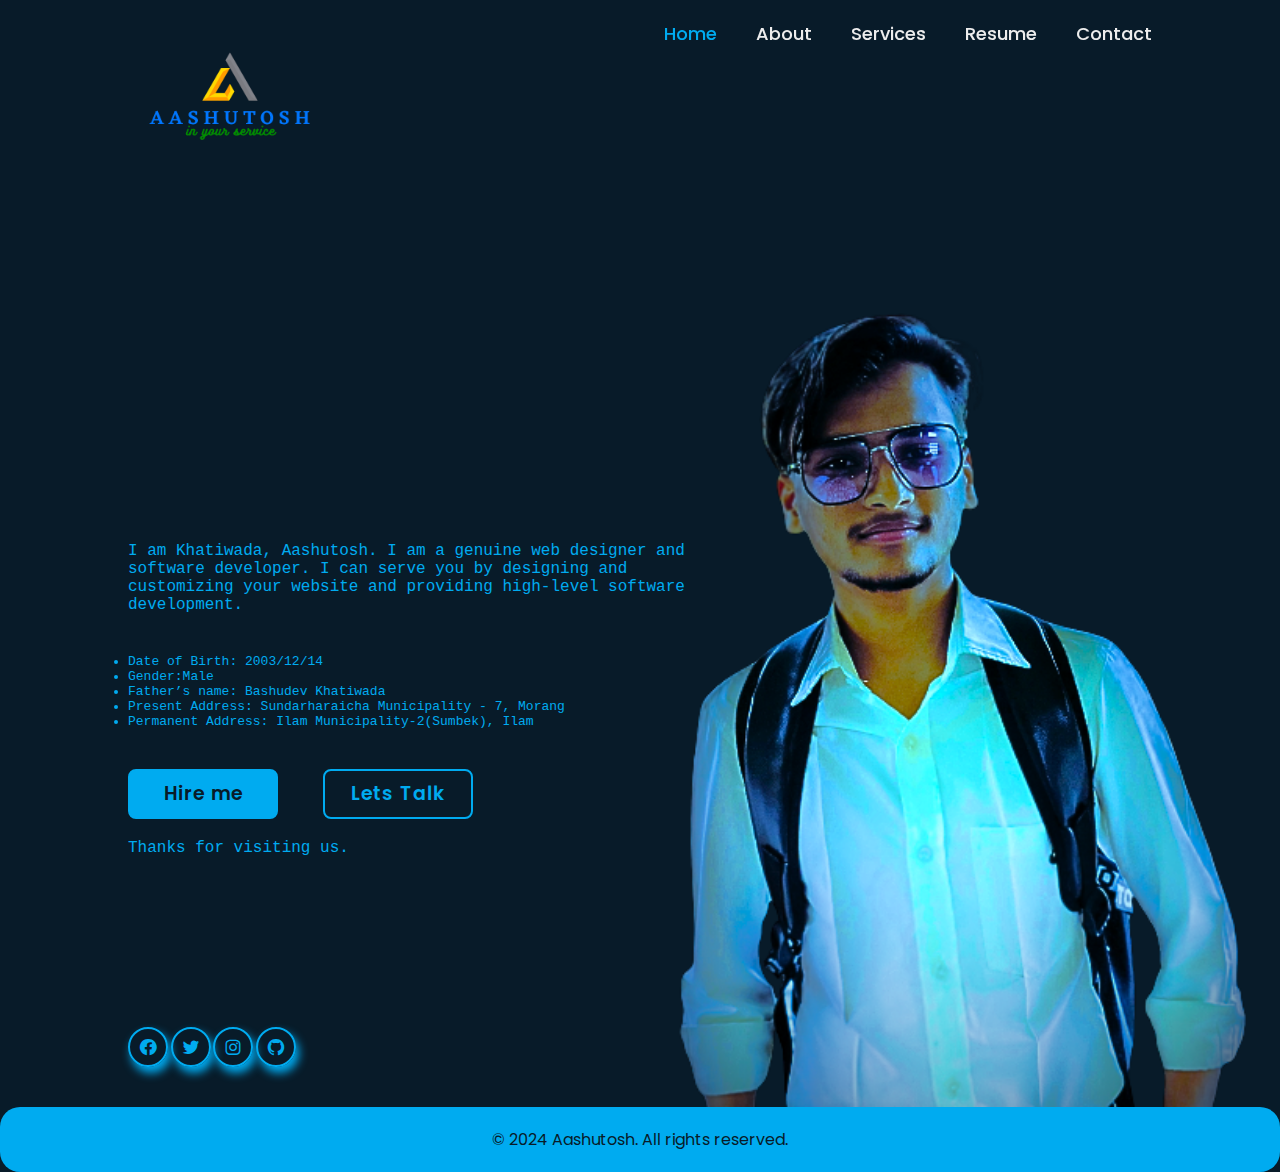
==== About.html @ a36c3324 "Add files via upload" ====
<!DOCTYPE html>
<html lang="en">
<head>
    <meta charset="UTF-8">
    <meta name="viewport" content="width=device-width, initial-scale=1.0">
    <title>Aashutosh Khatiwada</title>
    <link rel="icon" href="mathi.png" type="image/png">
    <link rel="stylesheet" href="style.css">
    <link href='https://unpkg.com/boxicons@2.1.4/css/boxicons.min.css' rel='stylesheet'>
</head>
<body>
    <header >
      <a href="https://aashutoshkhatiwada.com.np/">  <img class="log" src="aa.png" alt=""></a>
        
    </header>
    <header class="header">
        <a href="https://aashutoshkhatiwada.com.np/" class="logo"><h1></h1></a>
        <nav class="navbar">
            <a href="https://aashutoshkhatiwada.com.np/"target="_blank" class="active">Home</a>
            <a href="About.html"target="_blank">About</a>
            <a href="services.html"target="_blank">Services</a>
            <a href="Aashu.pdf"target="_blank">Resume</a>
            <a href="Contact.html"target="_blank">Contact</a>
        </nav>
    </header>
    <section class="home">
        <div class="home-content">
            <h1>About me:</h1>
            <h3>Software Developer.</h3>
            <p>I am Khatiwada, Aashutosh. I am a genuine web designer and software developer. I can serve you by designing and customizing your website and providing high-level software development. 
            <li class="details">Date of Birth: 2003/12/14</li>
            <li class="details">Gender:Male</li>
            <li class="details">  Father’s name: Bashudev Khatiwada </li>
            <li class="details"> Present Address: Sundarharaicha Municipality - 7, Morang </li>
            <li class="details">Permanent Address: Ilam Municipality-2(Sumbek), Ilam</li></p>
            <div class="btn-box">
                <a href="https://www.facebook.com/profile.php?id=61553561981287" target="_blank">Hire me</a>
                <a href="mailto:aashutoshphoenix@gmail.com">Lets Talk</a>

            </div>
              <p>Thanks for visiting us.</p>
        </div>
        <div class="home-sci">
            <a href="https://www.facebook.com/aashutoshktwd" target="_blank"><i class='bx bxl-facebook-circle'></i></a>
            <a href="https://twitter.com/Aashutosh1214" target="_blank"><i class='bx bxl-twitter'></i></a>
            <a href="https://www.instagram.com/aashutosh_ktwd/" target="_blank"><i class='bx bxl-instagram'></i></a>
            <a href="https://github.com/aaaashutosh" target="_blank"><i class='bx bxl-github'></i></a>
            <span class="home-imgHover"></span>
        </div>
    </section>
    <footer class="footer">&copy; 2024 Aashutosh. All rights reserved.</footer>
</body>
</html>
---- style.css ----
@import url('https://fonts.googleapis.com/css?family=Poppins');
* {
    margin: 0;
    padding: 0;
    box-sizing: border-box;
    font-family: 'Poppins','sans-serif';
}
body{
   background: #081b29;
}
.log {
    height: 200px;
    margin-left: 130px;
    transition: transform 0.3s ease; 
}

.log:hover {
    transform: scale(1.5px); 
}
.header{
    position: fixed;
    top: 0;
    left: 0;
    width: 100%;
    padding: 20px 10%;
    background: transparent;
    display: flex;
    justify-content: space-between;
    align-items:center;
    z-index: 100;
    overflow: hidden;
    transition: .5s;
}
.logo{
    position: relative;
    font-size: 25px;
    color: #ededed;
    text-decoration: none;
    font-weight: 600;
}
.logo::before{
    content: '';
    position: absolute;
    top:0;
    right: 0;
    width: 100%;
    height: 100%;
    background: #081b29;
    animation: showRight 1s ease forwards;
    animation-delay: .4s;
}

.navbar a{
    font-size: 18px;
    color: #ededed;
    text-decoration: none;
    font-weight: 500;
    margin-left: 35px;
    transition: .3s;
}
.navbar a:hover,a.active {
    color: #00abf0;
}
.home {
    height: 100vh;
    background: url('final.png') no-repeat;
    background-size: contain;
    background-position: right;
    display: flex;
    align-items: center;
    padding: 0 10%;
    position: relative;
}


.home-content{
    max-width: 600px;
}
.home-content h1{
    position: relative;
    color: #ededed;
    font-size: 56px;
    font-weight: 700;
    line-height: 1.2;
}
.home-content h1::before{
    content: '';
    position: absolute;
    top:0;
    right: 0;
    width: 100%;
    height: 100%;
    background: #081b29;
    animation: showRight 1s ease forwards;
    animation-delay: 1s;
}

.home-content h3{
    font-family: monospace;
    position: relative;
    font-size: 32px;
    font-weight: 700;
    color: #00abf0;
    
}
.home-content h3::before{
    content: '';
    position: absolute;
    top:0;
    right: 0;
    width: 100%;
    height: 100%;
    background: #081b29;
    animation: showRight 1s ease forwards;
    animation-delay: 1.3s;
}
.home-content p{
    font-family: monospace;
    border-radius: 20px;
    font-size: 16px;
    margin: 20px 0 40px;
    color: #00abf0;
    transition: 1s;
}
.home-content p:hover{
    box-shadow: 3px 6px 10px #00abf0;
}
.home-content .btn-box{
    display: flex;
    justify-content: space-between;
width: 345px;
height: 50px;
}
.btn-box a{
    position: relative;
    display: inline-flex;
    width: 150px;
    height: 100%;
    background: #00abf0;
    border: 2px solid #00abf0;
    border-radius: 8px;
    font-size: 19px;
    color: #081b29;
    text-decoration: none;
    font-weight: 600;
    letter-spacing: 1px;
    justify-content: center;
    align-items: center;
    z-index: 1;
    overflow: hidden;
    transition: .5s;
}
.btn-box a:nth-child(2){
background: transparent;
color: #00abf0;
}
.btn-box a:nth-child(2):hover{
    color:#081b29
}
.btn-box a:nth-child(2)::before{
    background: #00abf0 ;
}
.btn-box a::before{
    content: '';
    position: absolute;
    top: 0;
    left: 0;
    width: 0;
    height: 100%;
    background: #081b29;
    z-index: -1;
    transition: .5s;
}
.btn-box a:hover::before{
    width: 100%;
}
.btn-box a:hover{
    color: #00abf0;
}
.home-sci{
    position: absolute;
    bottom: 40px;
    width: 170px;
    display: flex;
    justify-content: space-between;
}
.home-sci a{
    position: relative;
    display: inline-flex;
    justify-content: center;
    align-items: center;
    width: 40px;
    height: 40px;
    background:transparent ;
    border:2px solid #00abf0;
    border-radius: 50%;
    font-size: 20px;
    color: #00abf0;
    text-decoration: none;
    z-index: 1;
    overflow: hidden;
    transition: .5s;
    box-shadow: 3px 6px 10px #00abf0
}
.home-sci a:hover{
    color: #081b29;
}
.home-sci a::before{
    content:'';
    position: absolute;
    top: 0;
    left: 0;
    width: 0;
    height: 100%;
    height: 100%;
    background: #00abf0;
    z-index: -1;
    transition: .5s;
}
.home-sci a:hover::before{
    width: 100%;
}
.imgHover {
    overflow: hidden;
    position: relative;
    width: 200px; /* Adjust the width as needed */
    height: 200px; /* Adjust the height as needed */
  }
  
  .imgHover img {
    width: 100%;
    height: 100%;
    object-fit: cover;
    transition: transform 0.3s ease; /* Add a smooth transition effect */
  }
  
  .imgHover:hover img {
    transform: scale(1.2); /* Add the zoom effect on hover */
  }

@keyframes showRight{
    100%{
        width: 0;
    }
}
.footer {
    border-radius: 20px;
    background: #00abf0;
    width: 100%; 
    color: #081b29;
    text-align: center; 
    padding: 20px;
    box-sizing: border-box; 
}
.footer:p{
    font-size: medium;
    font-family: Georgia, 'Times New Roman', Times, serif;
}
.details{
    color: #00abf0;
    font-family: monospace;
}
details:hover{
    zoom: 10px;
}
.socmed{
    font-weight: bold;
}
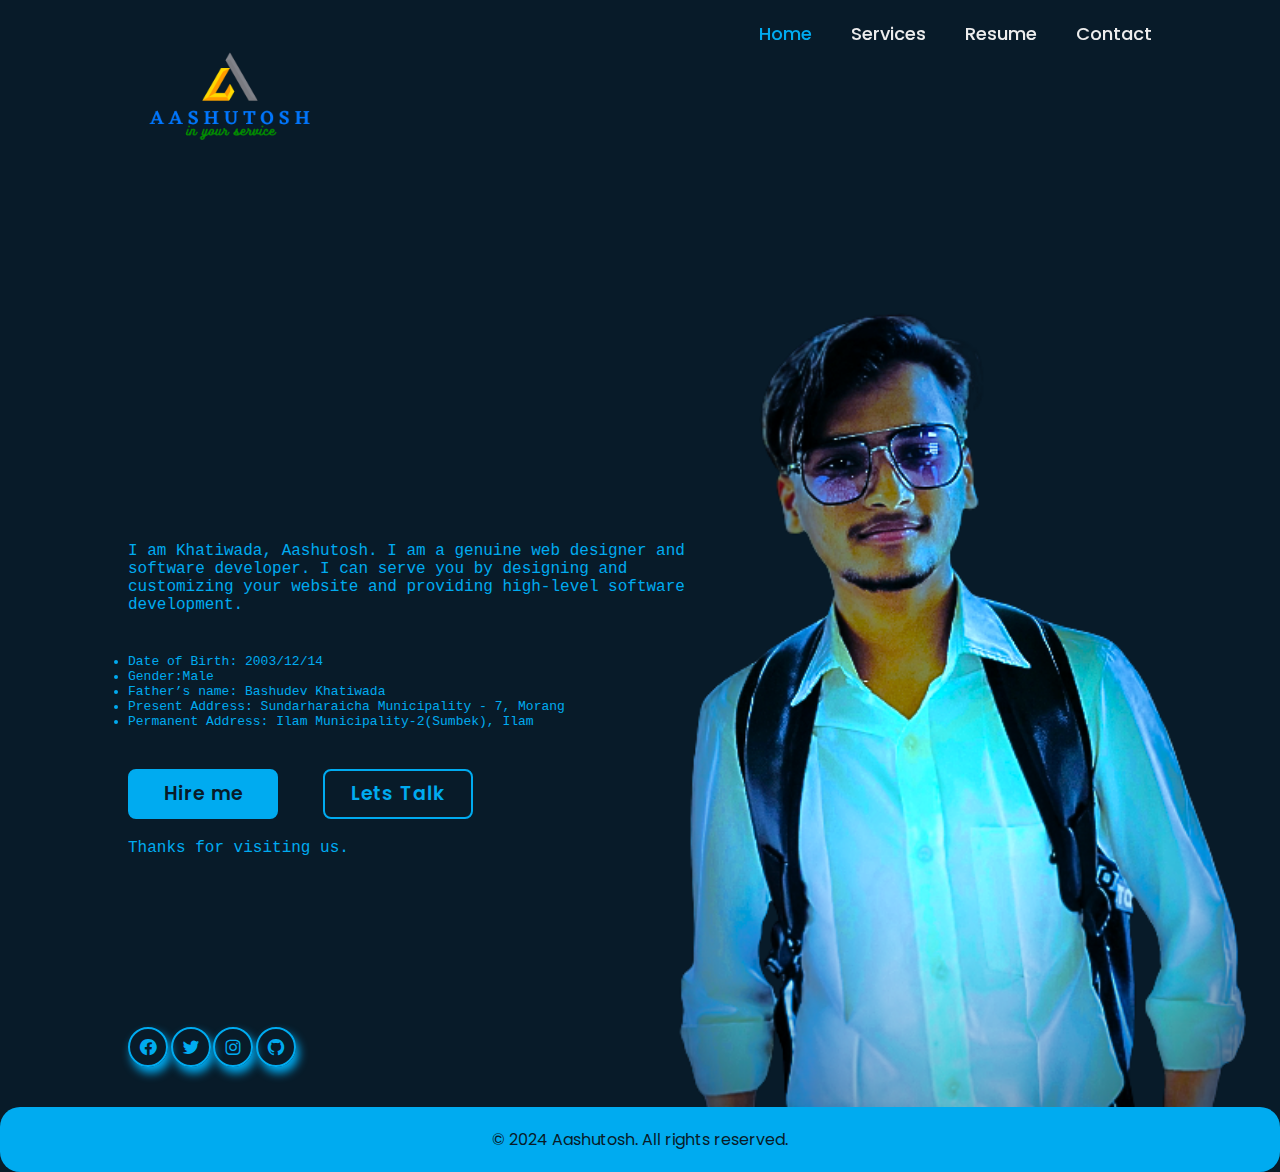
==== commit c789066e: "Update About.html" ====
--- a/About.html
+++ b/About.html
@@ -17,10 +17,10 @@
         <a href="https://aashutoshkhatiwada.com.np/" class="logo"><h1></h1></a>
         <nav class="navbar">
             <a href="https://aashutoshkhatiwada.com.np/"target="_blank" class="active">Home</a>
-            <a href="About.html"target="_blank">About</a>
-            <a href="services.html"target="_blank">Services</a>
-            <a href="Aashu.pdf"target="_blank">Resume</a>
-            <a href="Contact.html"target="_blank">Contact</a>
+            <a href="About.html>About</a>
+            <a href="services.html">Services</a>
+            <a href="Aashu.pdf">Resume</a>
+            <a href="Contact.html">Contact</a>
         </nav>
     </header>
     <section class="home">
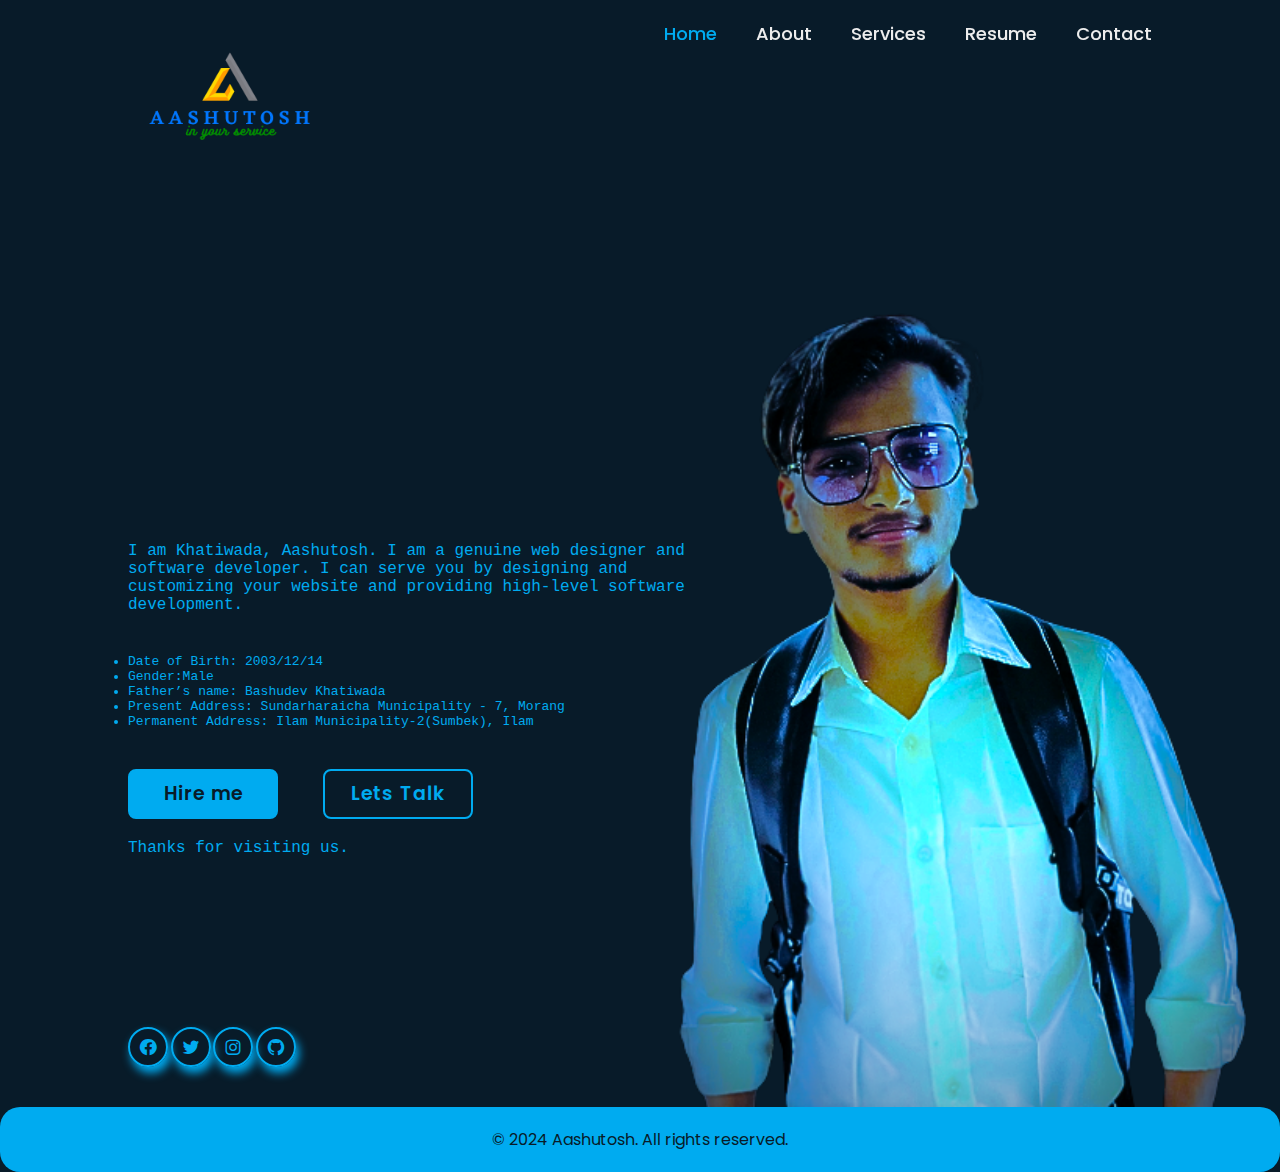
==== commit e2ea9310: "Update About.html" ====
--- a/About.html
+++ b/About.html
@@ -16,12 +16,13 @@
     <header class="header">
         <a href="https://aashutoshkhatiwada.com.np/" class="logo"><h1></h1></a>
         <nav class="navbar">
-            <a href="https://aashutoshkhatiwada.com.np/"target="_blank" class="active">Home</a>
-            <a href="About.html>About</a>
-            <a href="services.html">Services</a>
-            <a href="Aashu.pdf">Resume</a>
-            <a href="Contact.html">Contact</a>
-        </nav>
+    <a href="https://aashutoshkhatiwada.com.np/" class="active">Home</a>
+    <a href="About.html">About</a>
+    <a href="services.html">Services</a>
+    <a href="Aashu.pdf">Resume</a>
+    <a href="Contact.html">Contact</a>
+</nav>
+
     </header>
     <section class="home">
         <div class="home-content">
